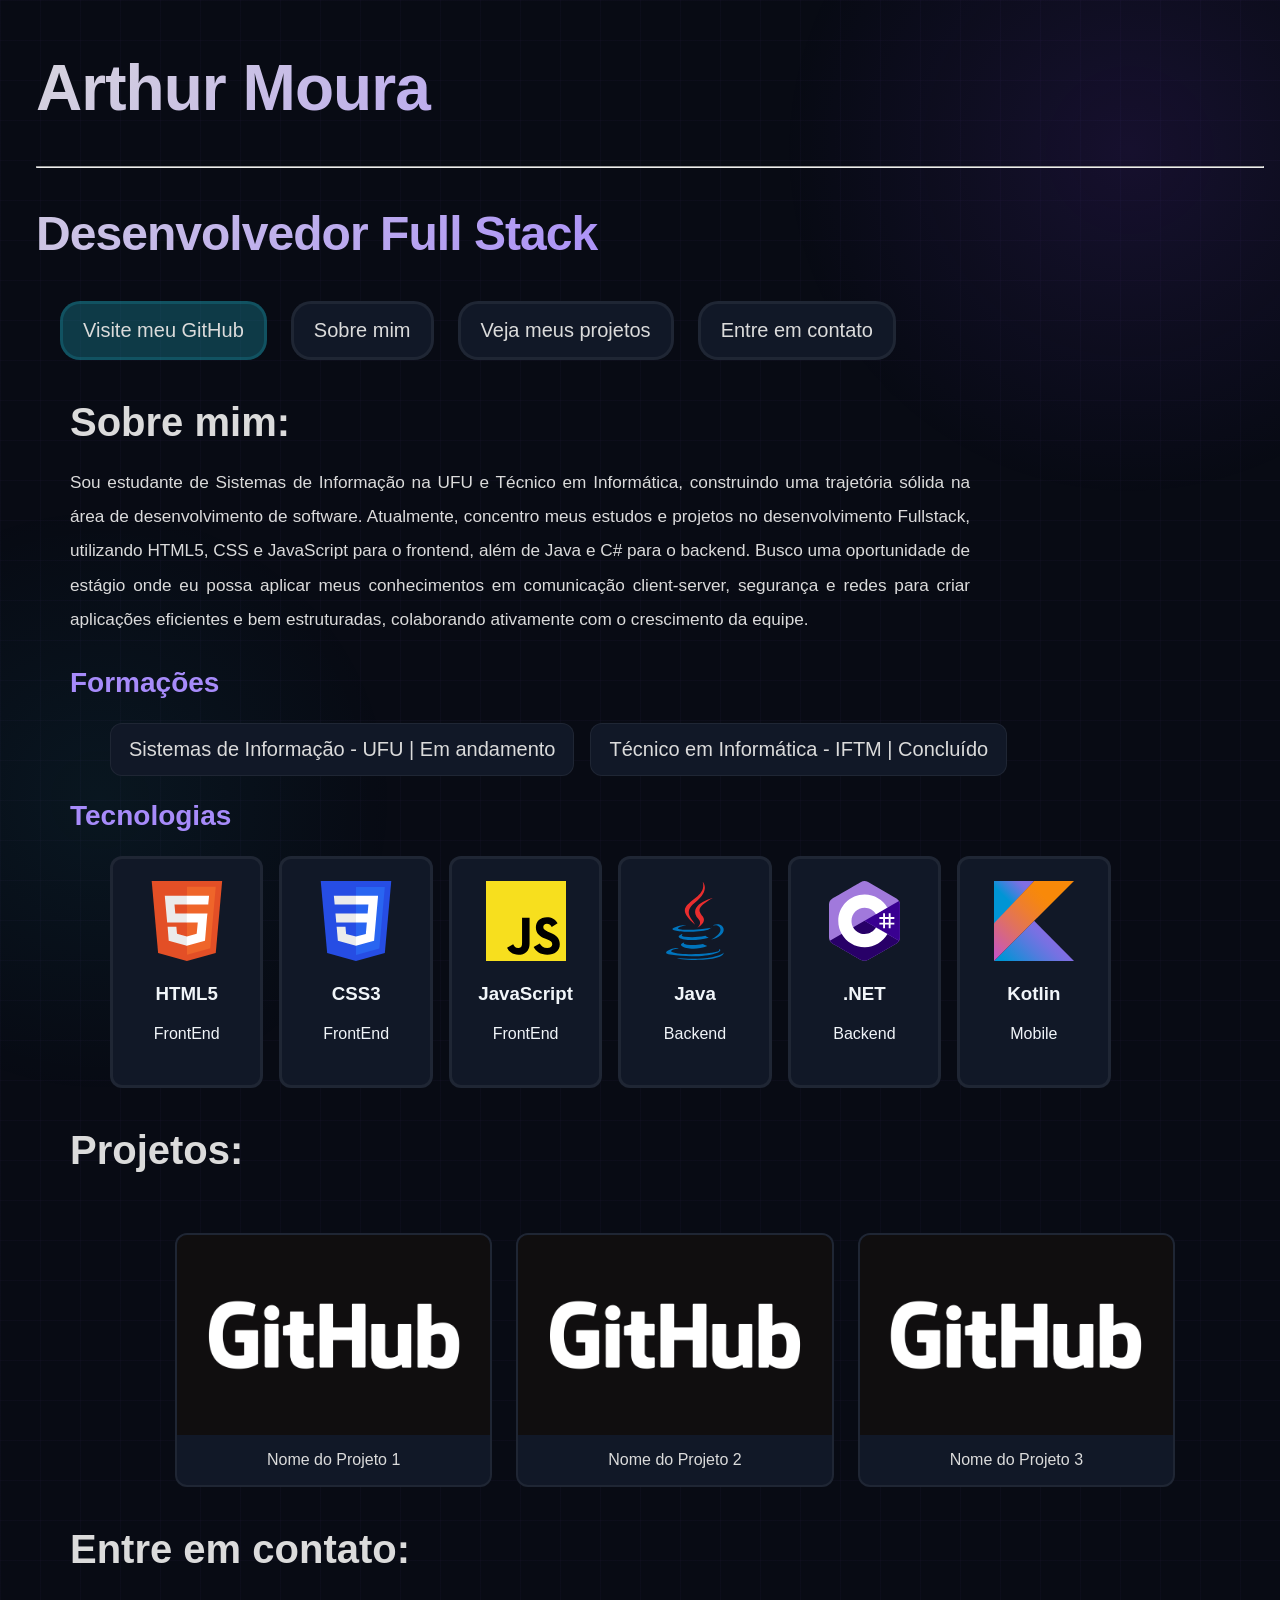
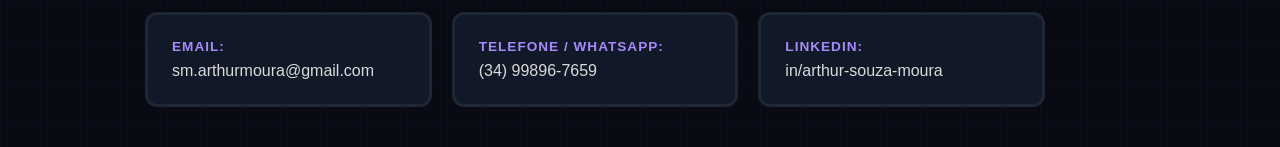
==== index.html @ 26ee79e6 "fix: corrige caminhos do CSS e imagens após mudar index para a raiz" ====
<!DOCTYPE html>
<html lang="en">
<head>
  <meta charset="UTF-8">
  <meta name="viewport" content="width=device-width, initial-scale=1.0">
  <title>Portfolio - Arthur</title>

  <link rel="stylesheet" href="styles/globalStyles.css" />
</head>
<body>
  <div class="intro">
    <h1 class="nome">Arthur Moura</h1>
    <hr />
    <h2>Desenvolvedor Full Stack</h2>
  </div>
  
<!-- Efeito Luz -->

  <div class="luz-roxa"></div>
  <div class="luz-ciano"></div>

<!-- Efeito fim -->


  <ul class="navLinks">
    <li class="navLink linkGH"><a href="https://github.com/rycryDev" target="_blank">Visite meu GitHub</a></li>
    <li class="navLink"><a href="#sobre">Sobre mim</a></li>
    <li class="navLink"><a href="#proj">Veja meus projetos</a></li>
    <li class="navLink"><a href="#contato">Entre em contato</a></li>
  </ul>

  <div class="secoes">
  <section id="sobre">
    <h2 class="titulo">Sobre mim:</h2>
    <p class="descricao">Sou estudante de Sistemas de Informação na UFU e Técnico em Informática, construindo uma trajetória sólida na área de desenvolvimento de software. Atualmente, concentro meus estudos e projetos no desenvolvimento Fullstack, utilizando HTML5, CSS e JavaScript para o frontend, além de Java e C# para o backend. Busco uma oportunidade de estágio onde eu possa aplicar meus conhecimentos em comunicação client-server, segurança e redes para criar aplicações eficientes e bem estruturadas, colaborando ativamente com o crescimento da equipe.</p>

    <h4 class="subtitulo">Formações</h4>
    <ul class="formacoes">
      <li class="formacao">Sistemas de Informação - UFU    |   Em andamento</li>
      <li class="formacao">Técnico em Informática - IFTM   |   Concluído</li>
    </ul>

    <h4 class="subtitulo">Tecnologias</h4>
    <ul class="techCombo">
    
    <li class="techCard">
      <img src="../assets/images/logoHTML.svg" alt="HTML5">
      <h3>HTML5</h3>
      <p>FrontEnd</p>
    </li>

    <li class="techCard">
      <img src="../assets/images/logoCSS.svg" alt="CSS3">
      <h3>CSS3</h3>
      <p>FrontEnd</p>
    </li>

    <li class="techCard">
      <img src="../assets/images/logoJS.svg" alt="JavaScript">
      <h3>JavaScript</h3>
      <p>FrontEnd</p>
    </li>

    <li class="techCard">
      <img src="../assets/images/logoJAVA.svg" alt="Java">
      <h3>Java</h3>
      <p>Backend</p>
    </li>

    <li class="techCard">
      <img src="../assets/images/logoCS.svg" alt=".NET">
      <h3>.NET</h3>
      <p>Backend</p>
    </li>

    <li class="techCard">
      <img src="../assets/images/logoKOTLIN.svg" alt="Kotlin">
      <h3>Kotlin</h3>
      <p>Mobile</p>
    </li>

  </ul>

  </section>

  <section id="proj">
    <h2 class="titulo">Projetos:</h2>
    <!-- <p class="descricao">Aqui apresento alguns dos projetos em que trabalhei:</p> -->
    <ul class="projetoCombo">
      <li class="projetoCard">
      <a href="https://github.com/rycryDev/projeto-1" target="_blank">
        <img src="../assets/images/logoGH.png" alt="Prévia do Projeto 1">
        <p class="projetoLeg">Nome do Projeto 1</p>
      </a>
    </li>

    <li class="projetoCard">
      <a href="https://github.com/rycryDev/projeto-2" target="_blank">
        <img src="../assets/images/logoGH.png" alt="Prévia do Projeto 2">
        <p class="projetoLeg">Nome do Projeto 2</p>
      </a>
    </li>

    <li class="projetoCard">
      <a href="https://github.com/rycryDev/projeto-3" target="_blank">
        <img src="../assets/images/logoGH.png" alt="Prévia do Projeto 3">
        <p class="projetoLeg">Nome do Projeto 3</p>
      </a>
    </li>
    </ul>
  </section>

  <section id="contato">
    <h2 class="titulo">Entre em contato:</h2>
    <!-- <p class="descricao">Entre em contato comigo através dos seguintes canais:</p> -->
    <ul class="contatoCombo">
      <li>
      <a href="mailto:sm.arthurmoura@gmail.com" class="contatoCard">
        <span class="contatoTipo">Email:</span>
        <span class="contatoInfo">sm.arthurmoura@gmail.com</span>
      </a>
    </li>
    <li>
      <a href="https://wa.me/5534998967659" target="_blank" class="contatoCard">
        <span class="contatoTipo">Telefone / WhatsApp:</span>
        <span class="contatoInfo">(34) 99896-7659</span>
      </a>
    </li>
    <li>
      <a href="https://www.linkedin.com/in/arthur-souza-moura/" target="_blank" class="contatoCard">
        <span class="contatoTipo">LinkedIn:</span>
        <span class="contatoInfo">in/arthur-souza-moura</span>
      </a>
    </li>
    </ul>
  </section>
  </div>


</body>
</html>
---- styles/globalStyles.css ----
:root {
  --bg:          #080b14;
  --bgCard:     #111827;
  --bgCardHover: #161f30;
  --border:      rgba(139, 92, 246, 0.15);
  --boderSoft: rgba(255, 255, 255, 0.06);

  --purple:      #7c3aed;
  --purpleLight:#a78bfa;
  --purpleLighter: #cec2ff;
  --purpleDark: #6b21a8;
  --cyan:        #22d3ee;
  --darkCyan:   rgba(34, 211, 238, 0.15);
  --halfCyan:   rgba(34, 211, 238, 0.235);
  --white:       #dbdbdb;

  --text:        #f1f5f9;
  --textDim:    #475569;

  --radius:      12px;
  --radiusLg:   20px;
  --transition:  0.3s cubic-bezier(0.4, 0, 0.2, 1);
  --fontDisplay: 'Syne', sans-serif;
  --fontBody:    'Space Grotesk', sans-serif;
}

html {
  scroll-behavior: smooth;
}

body {
  background: var(--bg);
  color: var(--text);
  font-family: var(--fontBody);
  margin: 0;
  padding: 0;
  margin-left: 20px;

  background-image:
    linear-gradient(rgba(139, 92, 246, 0.03) 1px, transparent 1px),
    linear-gradient(90deg, rgba(139, 92, 246, 0.03) 1px, transparent 1px);
  background-size: 40px 40px;
}

.luz-roxa, .luz-ciano {
  position: fixed;
  pointer-events: none;
  z-index: -1;
}

.luz-roxa {
  top: -200px;
  right: -200px;
  width: 700px;
  height: 700px;
  background: radial-gradient(circle, rgba(124, 58, 237, 0.12) 0%, transparent 70%);
}

.luz-ciano {
  bottom: -200px;
  left: -200px;
  width: 600px;
  height: 600px;
  background: radial-gradient(circle, rgba(34, 211, 238, 0.06) 0%, transparent 70%);
}

.formacoes {
  grid-column: 1 / -1;
  list-style: none;
  display: flex;
  flex-direction: 30%column;
  gap: 16px;
}

.formacao {
  background: var(--bgCard);
  border: 1px solid var(--boderSoft);
  border-radius: var(--radius);
  padding: 14px 18px;
  font-size: 1.25rem;
  color: var(--white);
  transition: var(--transition);
}

.formacao:hover {
  border-color: var(--purpleLight);
  transform: scale(1.05);
}

.techCombo {
  grid-column: 1 / -1;
  list-style: none;
  display: grid;
  grid-template-columns: repeat(auto-fill, minmax(140px, 1fr));
  gap: 16px;
}

.techCard{
  background: var(--bgCard);
  border: 3px solid var(--boderSoft);
  border-radius: var(--radius);
  padding: 22px 16px;
  text-align: center;
  cursor: default;
  transition: var(--transition);
  position: relative;
  overflow: hidden;
}

.techCard img {

    width: 80px;  
    height: 80px;
    
    object-fit: contain; 
    
    margin-bottom: auto;
}

.techCard:hover {
  background: var(--purple), transparent 70%;
  border-color: var(--purpleLight);
  transform: scale(1.05);
  color: var(--white);
}

.titulo {
  color: var(--white);
  font-family: var(--fontDisplay);
  font-size: 2.5rem;
  margin-bottom: 12px;
  margin-top: 40px;
}

.subtitulo {
  color: var(--purpleLight);
  font-family: var(--fontDisplay);
  font-size: 1.75rem;
  margin-top: 24px;
  margin-bottom: 24px;
}

.intro {
  font-size: clamp(1.5rem, 6vw, 2rem);
  font-weight: 400;
  letter-spacing: -0.03em;
  line-height: 1.1;
  padding: 10px 16px 0;
  background: linear-gradient(135deg, var(--white) 0%, var(--purpleLight) 60%, var(--cyan) 100%);
  -webkit-background-clip: text;
  -webkit-text-fill-color: transparent;
  background-clip: text;
  animation: fadeSlideUp 0.8s ease both;
}

.nome h1 {
  letter-spacing: 0.05em;
  font-size: clamp(1.5rem, 8vw, 4.5rem);
  font-weight: 700;
}

.navLinks {
  display: flex;
  gap: 24px;
  margin-top: 16px;
}

.navLink {
  background: var(--bgCard);
  border: 3px solid var(--boderSoft);
  border-radius: var(--radiusLg);
  padding: 15px 20px;
  text-align: center;
  cursor: default;
  transition: var(--transition);
  position: relative;
  overflow: hidden;
}

.navLink a {
  color: var(--white);
  text-decoration: none;
  font-size: 1.25rem;
}

.navLink:hover {
  background: var(--purple);
  border-color: var(--purpleLight);
  transform: translateY(-5px);
  color: var(--textDim);
}

.linkGH {
  background: var(--halfCyan);
  border-color: var(--darkCyan);
}

.descricao {
  font-size: 1.075rem;
  color: var(--white);
  max-width: 900px;
  width: 100%;
  line-height: 2;
  margin-bottom: 24px;
  text-align: justify
}

#sobre p {
  margin-top: 20px;
  margin-bottom: 20px;
}

.secoes {
  margin-left: 50px;
  margin-bottom: 40px;
}

.projetoCombo {
  list-style: none;
  padding: 0;
  margin: 60px auto 0 auto;
  
  display: grid;
  grid-template-columns: repeat(3, 1fr);
  gap: 24px;
  max-width: 1000px;
  width: 100%;
  align-items: end;
}

.projetoCard {
  background: var(--bgCard);
  border: 2px solid var(--boderSoft);
  border-radius: var(--radius);
  overflow: hidden;
  transition: var(--transition);
}

.projetoCard a {
  text-decoration: none;
  display: block;
}

.projetoCard img {
  width: 100%;
  height: 200px;
  object-fit: cover;
  display: block;
}

.projetoLeg {
  color: var(--white);
  padding: 16px;
  margin: 0;
  text-align: center;
  font-weight: 500;
}

.projetoCard:hover {
  border-color: var(--purpleDark);
  cursor: pointer;
}

.projetoCombo:hover .projetoCard {
  transform: scale(0.9);
}

.projetoCombo .projetoCard:hover {
  transform: scale(1.1);
}

.contatoCombo {
  list-style: none;
  padding: 0;
  margin: 40px 0 0 75px;
  display: grid;
  grid-template-columns: repeat(auto-fit, minmax(250px, 1fr));
  gap: 20px;
  max-width: 900px;
  width: 100%;
}

.contatoCard {
  background: var(--bgCard);
  border: 3px solid var(--boderSoft);
  border-radius: var(--radius);
  padding: 24px;
  display: flex;
  flex-direction: column;
  gap: 8px;
  text-decoration: none;
  text-align: left;
  transition: var(--transition);
}

.contatoTipo {
  color: var(--purpleLight);
  font-size: 0.85rem;
  font-weight: 700;
  text-transform: uppercase;
  letter-spacing: 1px;
}

.contatoInfo {
  color: var(--white);
  font-size: 1rem;
  font-weight: 500;
}

.contatoCard:hover {
  border-color: var(--purpleDark);
  transform: scale(1.05);
  background: var(--bgCardHover);
}

#sobre .descricao {
  margin-top: 20px;
  margin-bottom: 30px;
}
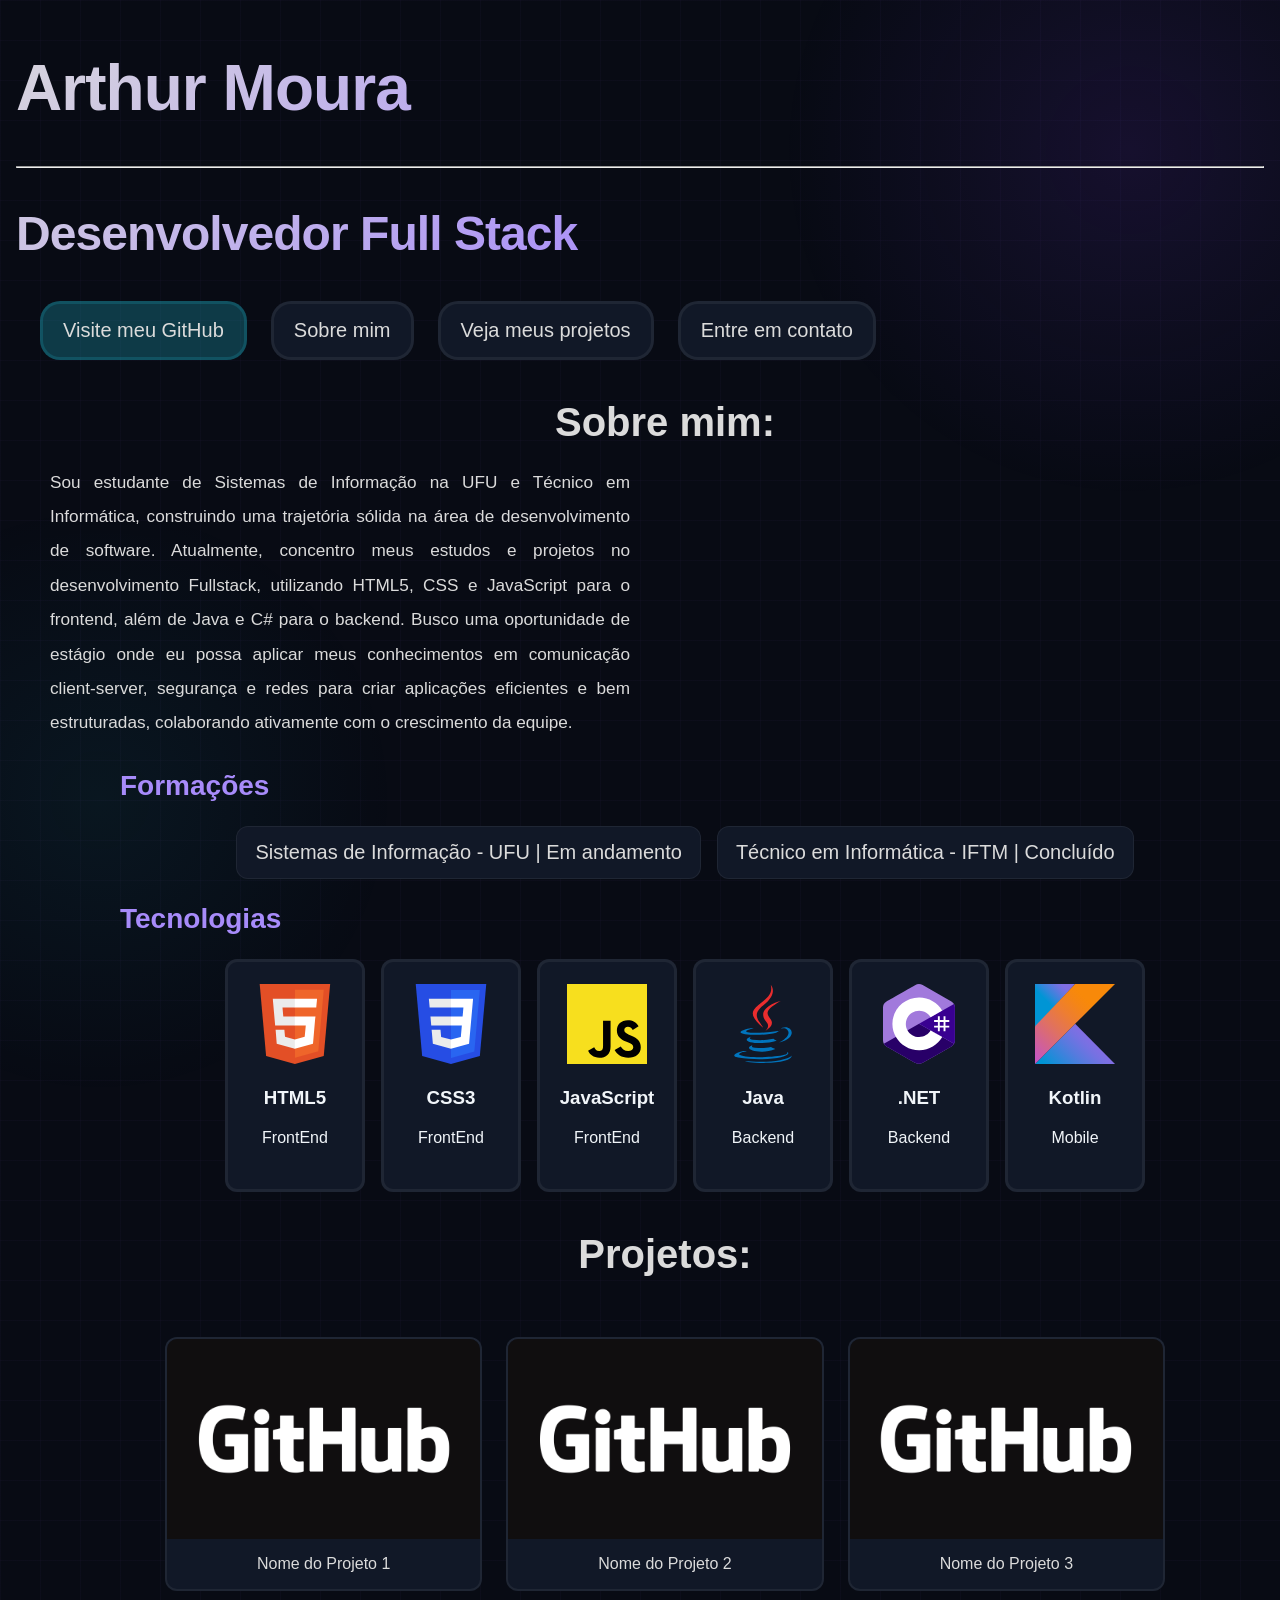
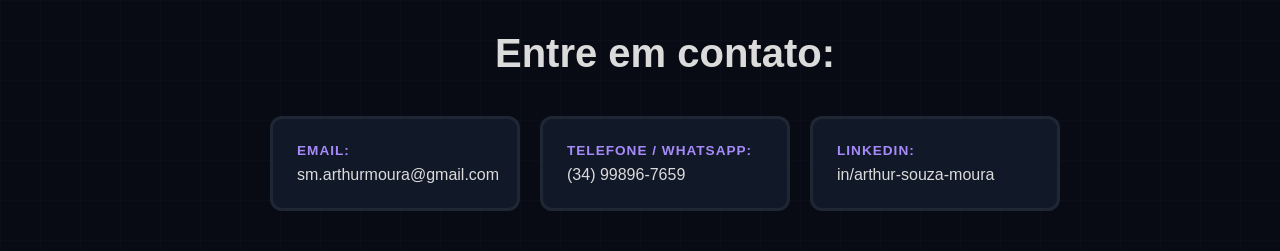
==== commit 7df5e24a: "feat: tentativa nova do git anterior" ====
--- a/index.html
+++ b/index.html
@@ -44,37 +44,37 @@
     <ul class="techCombo">
     
     <li class="techCard">
-      <img src="../assets/images/logoHTML.svg" alt="HTML5">
+      <img src="assets/images/logoHTML.svg" alt="HTML5">
       <h3>HTML5</h3>
       <p>FrontEnd</p>
     </li>
 
     <li class="techCard">
-      <img src="../assets/images/logoCSS.svg" alt="CSS3">
+      <img src="assets/images/logoCSS.svg" alt="CSS3">
       <h3>CSS3</h3>
       <p>FrontEnd</p>
     </li>
 
     <li class="techCard">
-      <img src="../assets/images/logoJS.svg" alt="JavaScript">
+      <img src="assets/images/logoJS.svg" alt="JavaScript">
       <h3>JavaScript</h3>
       <p>FrontEnd</p>
     </li>
 
     <li class="techCard">
-      <img src="../assets/images/logoJAVA.svg" alt="Java">
+      <img src="assets/images/logoJAVA.svg" alt="Java">
       <h3>Java</h3>
       <p>Backend</p>
     </li>
 
     <li class="techCard">
-      <img src="../assets/images/logoCS.svg" alt=".NET">
+      <img src="assets/images/logoCS.svg" alt=".NET">
       <h3>.NET</h3>
       <p>Backend</p>
     </li>
 
     <li class="techCard">
-      <img src="../assets/images/logoKOTLIN.svg" alt="Kotlin">
+      <img src="assets/images/logoKOTLIN.svg" alt="Kotlin">
       <h3>Kotlin</h3>
       <p>Mobile</p>
     </li>
@@ -89,21 +89,21 @@
     <ul class="projetoCombo">
       <li class="projetoCard">
       <a href="https://github.com/rycryDev/projeto-1" target="_blank">
-        <img src="../assets/images/logoGH.png" alt="Prévia do Projeto 1">
+        <img src="assets/images/logoGH.png" alt="Prévia do Projeto 1">
         <p class="projetoLeg">Nome do Projeto 1</p>
       </a>
     </li>
 
     <li class="projetoCard">
       <a href="https://github.com/rycryDev/projeto-2" target="_blank">
-        <img src="../assets/images/logoGH.png" alt="Prévia do Projeto 2">
+        <img src="assets/images/logoGH.png" alt="Prévia do Projeto 2">
         <p class="projetoLeg">Nome do Projeto 2</p>
       </a>
     </li>
 
     <li class="projetoCard">
       <a href="https://github.com/rycryDev/projeto-3" target="_blank">
-        <img src="../assets/images/logoGH.png" alt="Prévia do Projeto 3">
+        <img src="assets/images/logoGH.png" alt="Prévia do Projeto 3">
         <p class="projetoLeg">Nome do Projeto 3</p>
       </a>
     </li>
@@ -136,6 +136,5 @@
   </section>
   </div>
 
-
 </body>
 </html>
--- a/styles/globalStyles.css
+++ b/styles/globalStyles.css
@@ -34,7 +34,6 @@
   font-family: var(--fontBody);
   margin: 0;
   padding: 0;
-  margin-left: 20px;
 
   background-image:
     linear-gradient(rgba(139, 92, 246, 0.03) 1px, transparent 1px),
@@ -68,8 +67,11 @@
   grid-column: 1 / -1;
   list-style: none;
   display: flex;
-  flex-direction: 30%column;
+  flex-direction: row;
   gap: 16px;
+  margin-left: auto;
+  margin-right: auto;
+  justify-content: center;
 }
 
 .formacao {
@@ -84,15 +86,18 @@
 
 .formacao:hover {
   border-color: var(--purpleLight);
-  transform: scale(1.05);
+  transform: scale(1.02);
 }
 
 .techCombo {
   grid-column: 1 / -1;
   list-style: none;
   display: grid;
-  grid-template-columns: repeat(auto-fill, minmax(140px, 1fr));
+  grid-template-columns: repeat(auto-fit, minmax(140px, 140px));
   gap: 16px;
+  margin-left: auto;
+  margin-right: auto;
+  justify-content: center;
 }
 
 .techCard{
@@ -130,6 +135,9 @@
   font-size: 2.5rem;
   margin-bottom: 12px;
   margin-top: 40px;
+  margin-left: auto;
+  margin-right: auto;
+  text-align: center;
 }
 
 .subtitulo {
@@ -138,6 +146,8 @@
   font-size: 1.75rem;
   margin-top: 24px;
   margin-bottom: 24px;
+  margin-left: 70px;
+  margin-right: auto;
 }
 
 .intro {
@@ -198,10 +208,11 @@
 .descricao {
   font-size: 1.075rem;
   color: var(--white);
-  max-width: 900px;
+  max-width: 580px;
   width: 100%;
   line-height: 2;
   margin-bottom: 24px;
+  margin-right: auto;
   text-align: justify
 }
 
@@ -274,10 +285,13 @@
   padding: 0;
   margin: 40px 0 0 75px;
   display: grid;
-  grid-template-columns: repeat(auto-fit, minmax(250px, 1fr));
+  grid-template-columns: repeat(auto-fit, minmax(250px, 250px));
   gap: 20px;
   max-width: 900px;
   width: 100%;
+  margin-left: auto;
+  margin-right: auto;
+  justify-content: center;
 }
 
 .contatoCard {
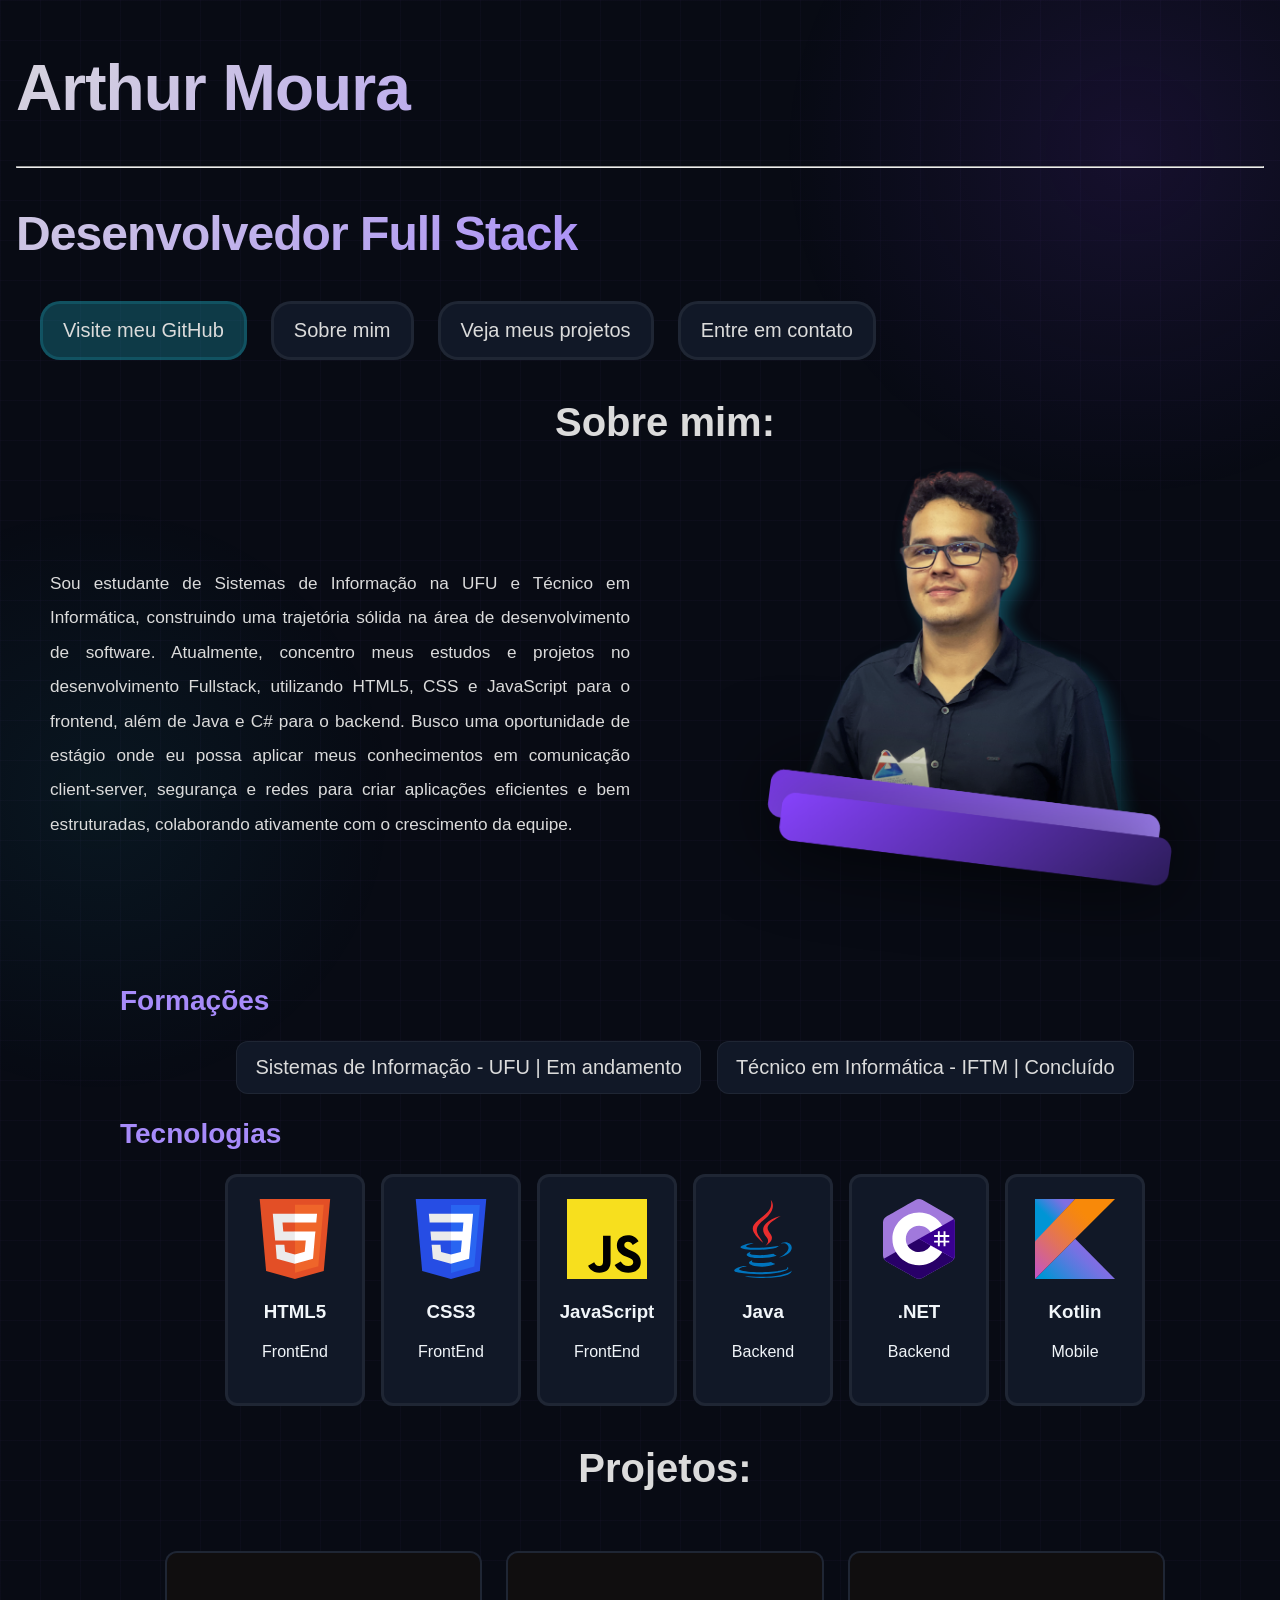
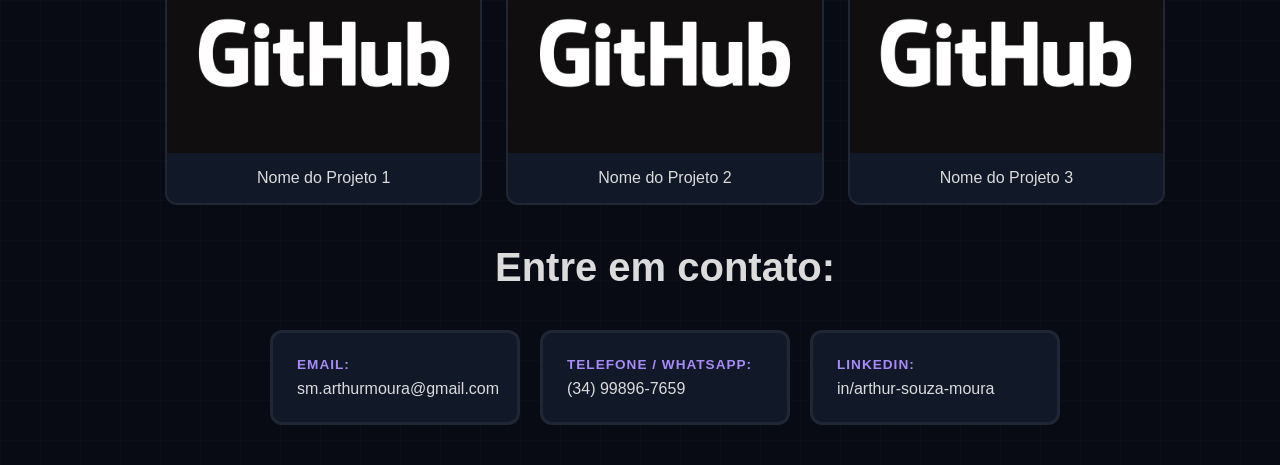
==== commit f5e701be: "feat: adicionada foto" ====
--- a/index.html
+++ b/index.html
@@ -32,8 +32,14 @@
   <div class="secoes">
   <section id="sobre">
     <h2 class="titulo">Sobre mim:</h2>
-    <p class="descricao">Sou estudante de Sistemas de Informação na UFU e Técnico em Informática, construindo uma trajetória sólida na área de desenvolvimento de software. Atualmente, concentro meus estudos e projetos no desenvolvimento Fullstack, utilizando HTML5, CSS e JavaScript para o frontend, além de Java e C# para o backend. Busco uma oportunidade de estágio onde eu possa aplicar meus conhecimentos em comunicação client-server, segurança e redes para criar aplicações eficientes e bem estruturadas, colaborando ativamente com o crescimento da equipe.</p>
+    <div class="perfil">
+      <p class="descricao">Sou estudante de Sistemas de Informação na UFU e Técnico em Informática, construindo uma trajetória sólida na área de desenvolvimento de software. Atualmente, concentro meus estudos e projetos no desenvolvimento Fullstack, utilizando HTML5, CSS e JavaScript para o frontend, além de Java e C# para o backend. Busco uma oportunidade de estágio onde eu possa aplicar meus conhecimentos em comunicação client-server, segurança e redes para criar aplicações eficientes e bem estruturadas, colaborando ativamente com o crescimento da equipe.</p>
 
+      <div class="foto">
+      <img src="../assets/images/fotoASM.png" alt="Foto de Arthur Souza Moura" class="fotoPerfil">
+      </div>
+
+    </div>
     <h4 class="subtitulo">Formações</h4>
     <ul class="formacoes">
       <li class="formacao">Sistemas de Informação - UFU    |   Em andamento</li>
--- a/styles/globalStyles.css
+++ b/styles/globalStyles.css
@@ -330,4 +330,19 @@
 #sobre .descricao {
   margin-top: 20px;
   margin-bottom: 30px;
+}
+
+.perfil {
+  display: flex;
+  flex-direction: row;      
+  align-items: center;       
+  justify-content: center;
+  gap: 10px;
+}
+
+.fotoPerfil {
+  width: 500px;
+  height: 500px;
+  object-fit: cover;
+  margin-right:60px;
 }
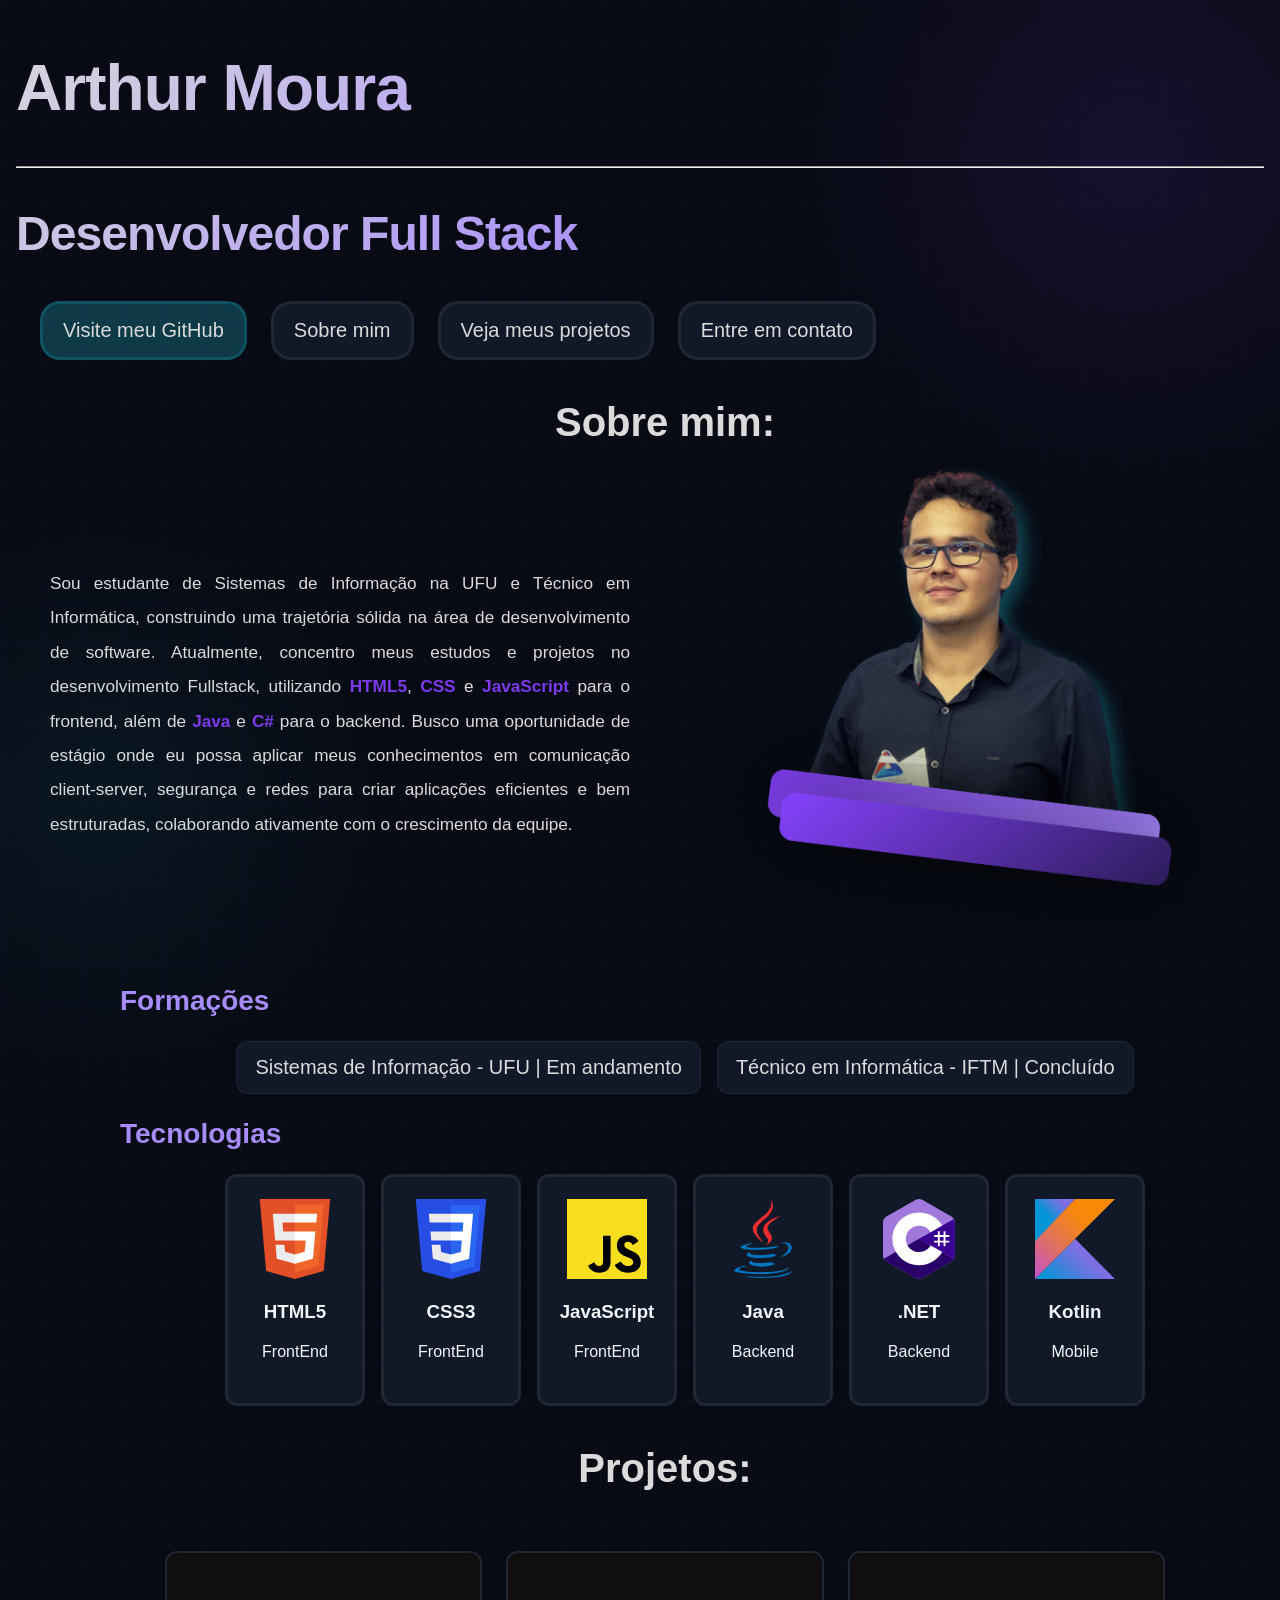
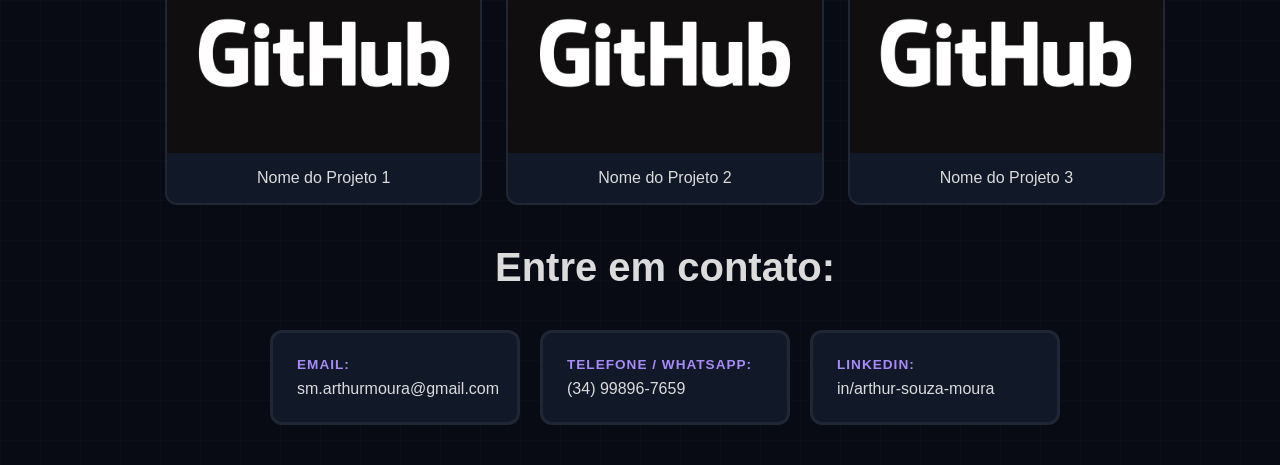
==== commit a54c4851: "feat: adiocionado estilizacao na apresentacao" ====
--- a/index.html
+++ b/index.html
@@ -33,10 +33,18 @@
   <section id="sobre">
     <h2 class="titulo">Sobre mim:</h2>
     <div class="perfil">
-      <p class="descricao">Sou estudante de Sistemas de Informação na UFU e Técnico em Informática, construindo uma trajetória sólida na área de desenvolvimento de software. Atualmente, concentro meus estudos e projetos no desenvolvimento Fullstack, utilizando HTML5, CSS e JavaScript para o frontend, além de Java e C# para o backend. Busco uma oportunidade de estágio onde eu possa aplicar meus conhecimentos em comunicação client-server, segurança e redes para criar aplicações eficientes e bem estruturadas, colaborando ativamente com o crescimento da equipe.</p>
+      <p class="descricao">Sou estudante de Sistemas de Informação na UFU e Técnico em Informática, construindo uma trajetória sólida na área de desenvolvimento de software. Atualmente, concentro meus estudos e projetos no desenvolvimento Fullstack, utilizando 
+      <span class="tech">HTML5</span>, 
+      <span class="tech">CSS</span> e 
+      <span class="tech">JavaScript</span> para o frontend, além de 
+      <span class="tech">Java</span> e 
+      <span class="tech">C#</span> para o backend. 
+      Busco uma oportunidade de estágio onde eu possa aplicar meus conhecimentos em comunicação client-server, segurança e redes para criar aplicações eficientes e bem estruturadas, colaborando ativamente com o crescimento da equipe.
+      </p>
+
 
       <div class="foto">
-      <img src="../assets/images/fotoASM.png" alt="Foto de Arthur Souza Moura" class="fotoPerfil">
+      <img src="assets/images/fotoASM.png" alt="Foto de Arthur Souza Moura" class="fotoPerfil">
       </div>
 
     </div>
--- a/styles/globalStyles.css
+++ b/styles/globalStyles.css
@@ -345,4 +345,9 @@
   height: 500px;
   object-fit: cover;
   margin-right:60px;
+}
+
+.tech {
+    color: var(--purple);
+    font-weight: bold;
 }
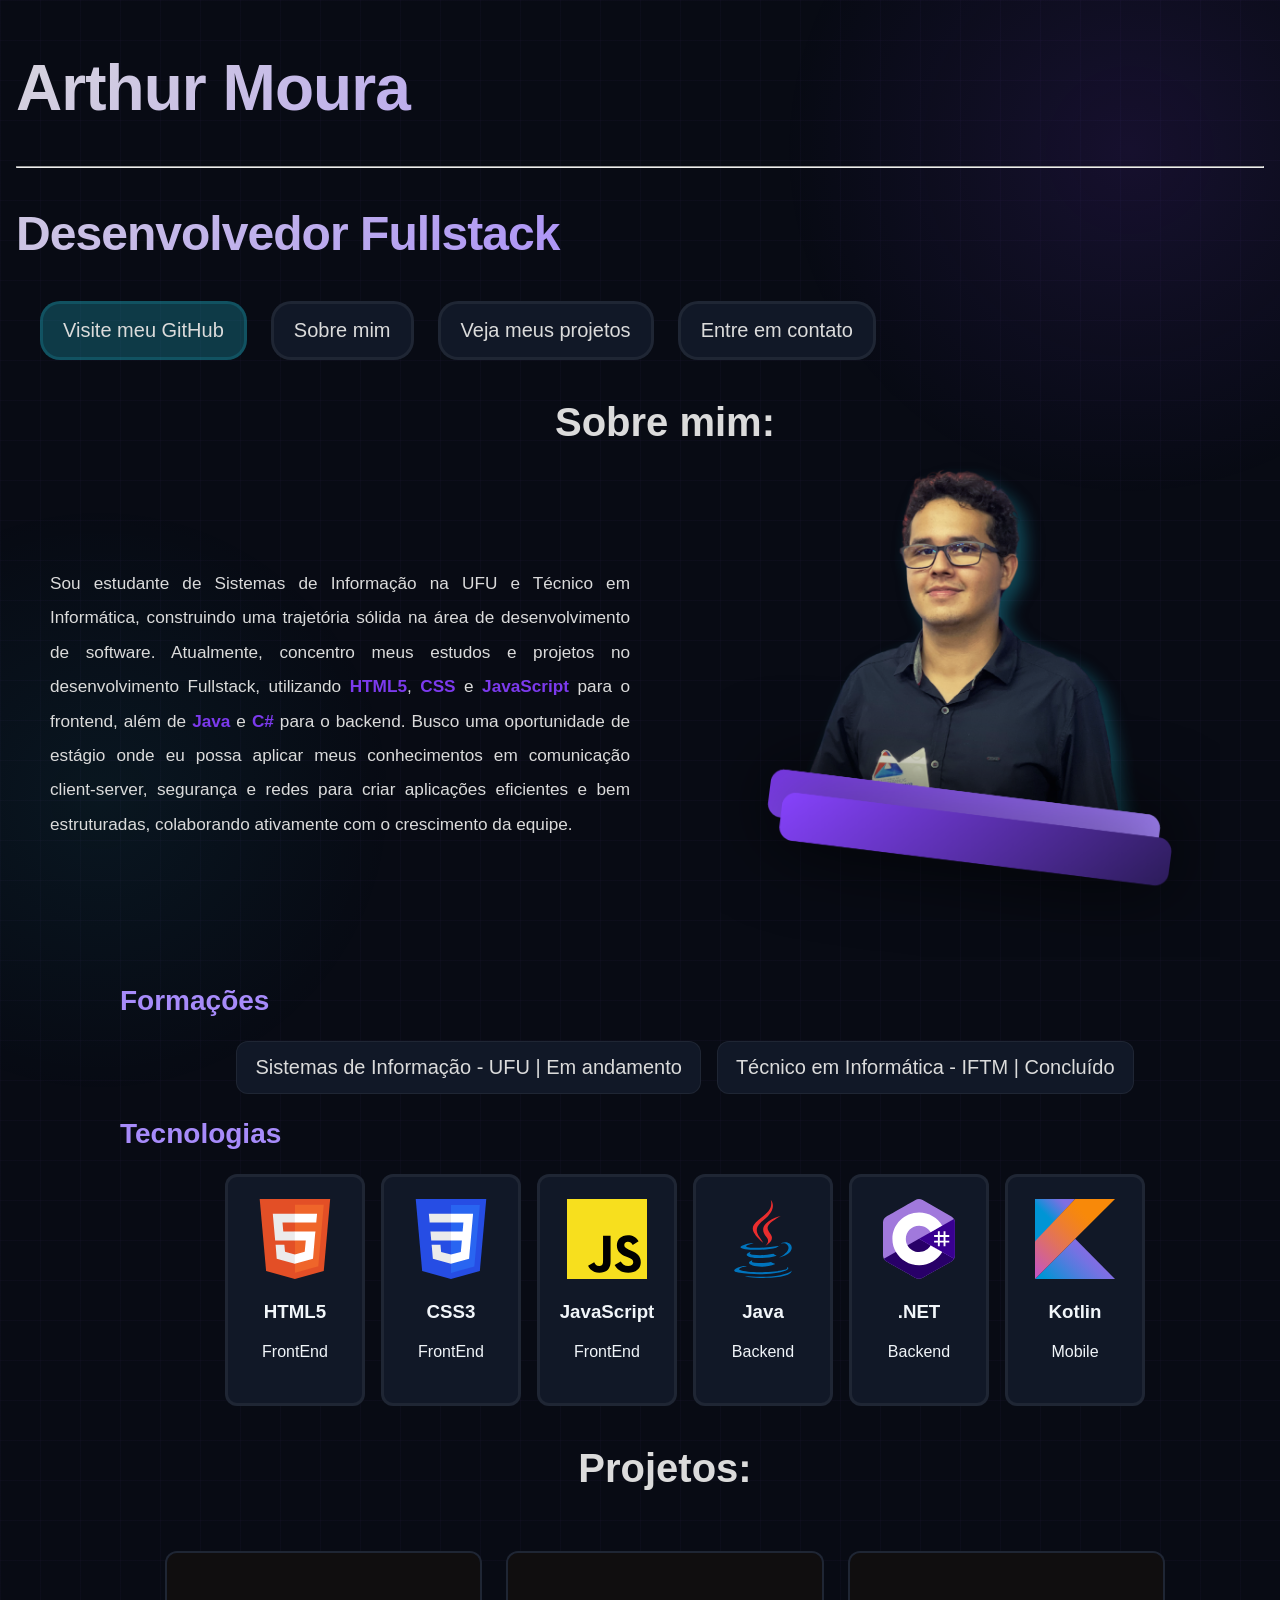
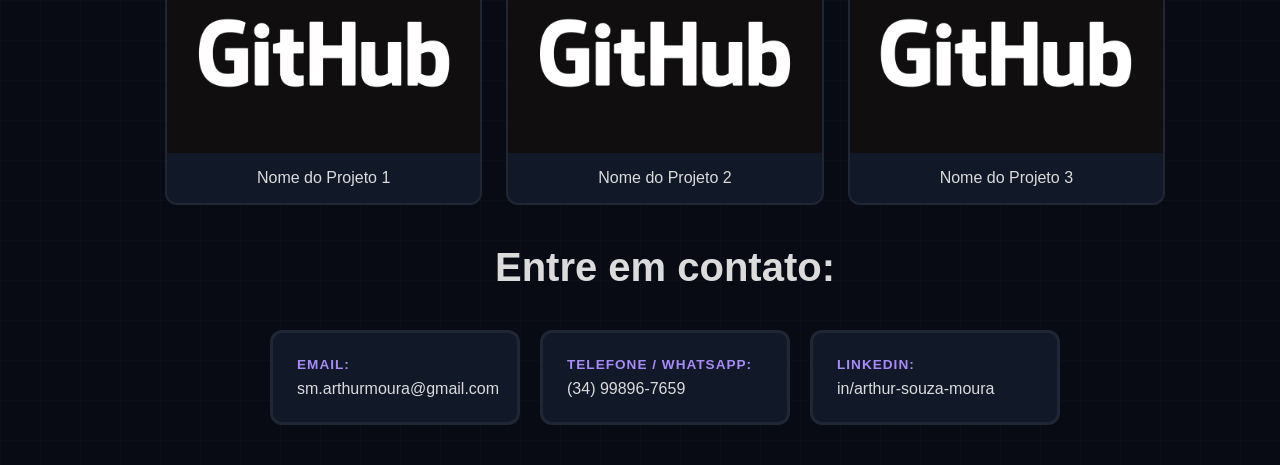
==== commit 0ab49c25: "fix: ajustes de identacao e palavras" ====
--- a/index.html
+++ b/index.html
@@ -7,11 +7,12 @@
 
   <link rel="stylesheet" href="styles/globalStyles.css" />
 </head>
+
 <body>
   <div class="intro">
     <h1 class="nome">Arthur Moura</h1>
     <hr />
-    <h2>Desenvolvedor Full Stack</h2>
+    <h2>Desenvolvedor Fullstack</h2>
   </div>
   
 <!-- Efeito Luz -->
@@ -30,124 +31,124 @@
   </ul>
 
   <div class="secoes">
-  <section id="sobre">
-    <h2 class="titulo">Sobre mim:</h2>
-    <div class="perfil">
-      <p class="descricao">Sou estudante de Sistemas de Informação na UFU e Técnico em Informática, construindo uma trajetória sólida na área de desenvolvimento de software. Atualmente, concentro meus estudos e projetos no desenvolvimento Fullstack, utilizando 
-      <span class="tech">HTML5</span>, 
-      <span class="tech">CSS</span> e 
-      <span class="tech">JavaScript</span> para o frontend, além de 
-      <span class="tech">Java</span> e 
-      <span class="tech">C#</span> para o backend. 
-      Busco uma oportunidade de estágio onde eu possa aplicar meus conhecimentos em comunicação client-server, segurança e redes para criar aplicações eficientes e bem estruturadas, colaborando ativamente com o crescimento da equipe.
-      </p>
+    <section id="sobre">
+      <h2 class="titulo">Sobre mim:</h2>
+      <div class="perfil">
+        <p class="descricao">Sou estudante de Sistemas de Informação na UFU e Técnico em Informática, construindo uma trajetória sólida na área de desenvolvimento de software. Atualmente, concentro meus estudos e projetos no desenvolvimento Fullstack, utilizando 
+        <span class="tech">HTML5</span>, 
+        <span class="tech">CSS</span> e 
+        <span class="tech">JavaScript</span> para o frontend, além de 
+        <span class="tech">Java</span> e 
+        <span class="tech">C#</span> para o backend. 
+        Busco uma oportunidade de estágio onde eu possa aplicar meus conhecimentos em comunicação client-server, segurança e redes para criar aplicações eficientes e bem estruturadas, colaborando ativamente com o crescimento da equipe.
+        </p>
 
 
-      <div class="foto">
-      <img src="assets/images/fotoASM.png" alt="Foto de Arthur Souza Moura" class="fotoPerfil">
+        <div class="foto">
+        <img src="assets/images/fotoASM.png" alt="Foto de Arthur Souza Moura" class="fotoPerfil">
+        </div>
+
       </div>
+      <h4 class="subtitulo">Formações</h4>
+      <ul class="formacoes">
+        <li class="formacao">Sistemas de Informação - UFU    |   Em andamento</li>
+        <li class="formacao">Técnico em Informática - IFTM   |   Concluído</li>
+      </ul>
 
-    </div>
-    <h4 class="subtitulo">Formações</h4>
-    <ul class="formacoes">
-      <li class="formacao">Sistemas de Informação - UFU    |   Em andamento</li>
-      <li class="formacao">Técnico em Informática - IFTM   |   Concluído</li>
+      <h4 class="subtitulo">Tecnologias</h4>
+      <ul class="techCombo">
+      
+      <li class="techCard">
+        <img src="assets/images/logoHTML.svg" alt="HTML5">
+        <h3>HTML5</h3>
+        <p>FrontEnd</p>
+      </li>
+
+      <li class="techCard">
+        <img src="assets/images/logoCSS.svg" alt="CSS3">
+        <h3>CSS3</h3>
+        <p>FrontEnd</p>
+      </li>
+
+      <li class="techCard">
+        <img src="assets/images/logoJS.svg" alt="JavaScript">
+        <h3>JavaScript</h3>
+        <p>FrontEnd</p>
+      </li>
+
+      <li class="techCard">
+        <img src="assets/images/logoJAVA.svg" alt="Java">
+        <h3>Java</h3>
+        <p>Backend</p>
+      </li>
+
+      <li class="techCard">
+        <img src="assets/images/logoCS.svg" alt=".NET">
+        <h3>.NET</h3>
+        <p>Backend</p>
+      </li>
+
+      <li class="techCard">
+        <img src="assets/images/logoKOTLIN.svg" alt="Kotlin">
+        <h3>Kotlin</h3>
+        <p>Mobile</p>
+      </li>
+
     </ul>
 
-    <h4 class="subtitulo">Tecnologias</h4>
-    <ul class="techCombo">
-    
-    <li class="techCard">
-      <img src="assets/images/logoHTML.svg" alt="HTML5">
-      <h3>HTML5</h3>
-      <p>FrontEnd</p>
-    </li>
+    </section>
 
-    <li class="techCard">
-      <img src="assets/images/logoCSS.svg" alt="CSS3">
-      <h3>CSS3</h3>
-      <p>FrontEnd</p>
-    </li>
+    <section id="proj">
+      <h2 class="titulo">Projetos:</h2>
+      <!-- <p class="descricao">Aqui apresento alguns dos projetos em que trabalhei:</p> -->
+      <ul class="projetoCombo">
+        <li class="projetoCard">
+        <a href="https://github.com/rycryDev/projeto-1" target="_blank">
+          <img src="assets/images/logoGH.png" alt="Prévia do Projeto 1">
+          <p class="projetoLeg">Nome do Projeto 1</p>
+        </a>
+      </li>
 
-    <li class="techCard">
-      <img src="assets/images/logoJS.svg" alt="JavaScript">
-      <h3>JavaScript</h3>
-      <p>FrontEnd</p>
-    </li>
+      <li class="projetoCard">
+        <a href="https://github.com/rycryDev/projeto-2" target="_blank">
+          <img src="assets/images/logoGH.png" alt="Prévia do Projeto 2">
+          <p class="projetoLeg">Nome do Projeto 2</p>
+        </a>
+      </li>
 
-    <li class="techCard">
-      <img src="assets/images/logoJAVA.svg" alt="Java">
-      <h3>Java</h3>
-      <p>Backend</p>
-    </li>
+      <li class="projetoCard">
+        <a href="https://github.com/rycryDev/projeto-3" target="_blank">
+          <img src="assets/images/logoGH.png" alt="Prévia do Projeto 3">
+          <p class="projetoLeg">Nome do Projeto 3</p>
+        </a>
+      </li>
+      </ul>
+    </section>
 
-    <li class="techCard">
-      <img src="assets/images/logoCS.svg" alt=".NET">
-      <h3>.NET</h3>
-      <p>Backend</p>
-    </li>
-
-    <li class="techCard">
-      <img src="assets/images/logoKOTLIN.svg" alt="Kotlin">
-      <h3>Kotlin</h3>
-      <p>Mobile</p>
-    </li>
-
-  </ul>
-
-  </section>
-
-  <section id="proj">
-    <h2 class="titulo">Projetos:</h2>
-    <!-- <p class="descricao">Aqui apresento alguns dos projetos em que trabalhei:</p> -->
-    <ul class="projetoCombo">
-      <li class="projetoCard">
-      <a href="https://github.com/rycryDev/projeto-1" target="_blank">
-        <img src="assets/images/logoGH.png" alt="Prévia do Projeto 1">
-        <p class="projetoLeg">Nome do Projeto 1</p>
-      </a>
-    </li>
-
-    <li class="projetoCard">
-      <a href="https://github.com/rycryDev/projeto-2" target="_blank">
-        <img src="assets/images/logoGH.png" alt="Prévia do Projeto 2">
-        <p class="projetoLeg">Nome do Projeto 2</p>
-      </a>
-    </li>
-
-    <li class="projetoCard">
-      <a href="https://github.com/rycryDev/projeto-3" target="_blank">
-        <img src="assets/images/logoGH.png" alt="Prévia do Projeto 3">
-        <p class="projetoLeg">Nome do Projeto 3</p>
-      </a>
-    </li>
-    </ul>
-  </section>
-
-  <section id="contato">
-    <h2 class="titulo">Entre em contato:</h2>
-    <!-- <p class="descricao">Entre em contato comigo através dos seguintes canais:</p> -->
-    <ul class="contatoCombo">
+    <section id="contato">
+      <h2 class="titulo">Entre em contato:</h2>
+      <!-- <p class="descricao">Entre em contato comigo através dos seguintes canais:</p> -->
+      <ul class="contatoCombo">
+        <li>
+        <a href="mailto:sm.arthurmoura@gmail.com" class="contatoCard">
+          <span class="contatoTipo">Email:</span>
+          <span class="contatoInfo">sm.arthurmoura@gmail.com</span>
+        </a>
+      </li>
       <li>
-      <a href="mailto:sm.arthurmoura@gmail.com" class="contatoCard">
-        <span class="contatoTipo">Email:</span>
-        <span class="contatoInfo">sm.arthurmoura@gmail.com</span>
-      </a>
-    </li>
-    <li>
-      <a href="https://wa.me/5534998967659" target="_blank" class="contatoCard">
-        <span class="contatoTipo">Telefone / WhatsApp:</span>
-        <span class="contatoInfo">(34) 99896-7659</span>
-      </a>
-    </li>
-    <li>
-      <a href="https://www.linkedin.com/in/arthur-souza-moura/" target="_blank" class="contatoCard">
-        <span class="contatoTipo">LinkedIn:</span>
-        <span class="contatoInfo">in/arthur-souza-moura</span>
-      </a>
-    </li>
-    </ul>
-  </section>
+        <a href="https://wa.me/5534998967659" target="_blank" class="contatoCard">
+          <span class="contatoTipo">Telefone / WhatsApp:</span>
+          <span class="contatoInfo">(34) 99896-7659</span>
+        </a>
+      </li>
+      <li>
+        <a href="https://www.linkedin.com/in/arthur-souza-moura/" target="_blank" class="contatoCard">
+          <span class="contatoTipo">LinkedIn:</span>
+          <span class="contatoInfo">in/arthur-souza-moura</span>
+        </a>
+      </li>
+      </ul>
+    </section>
   </div>
 
 </body>
